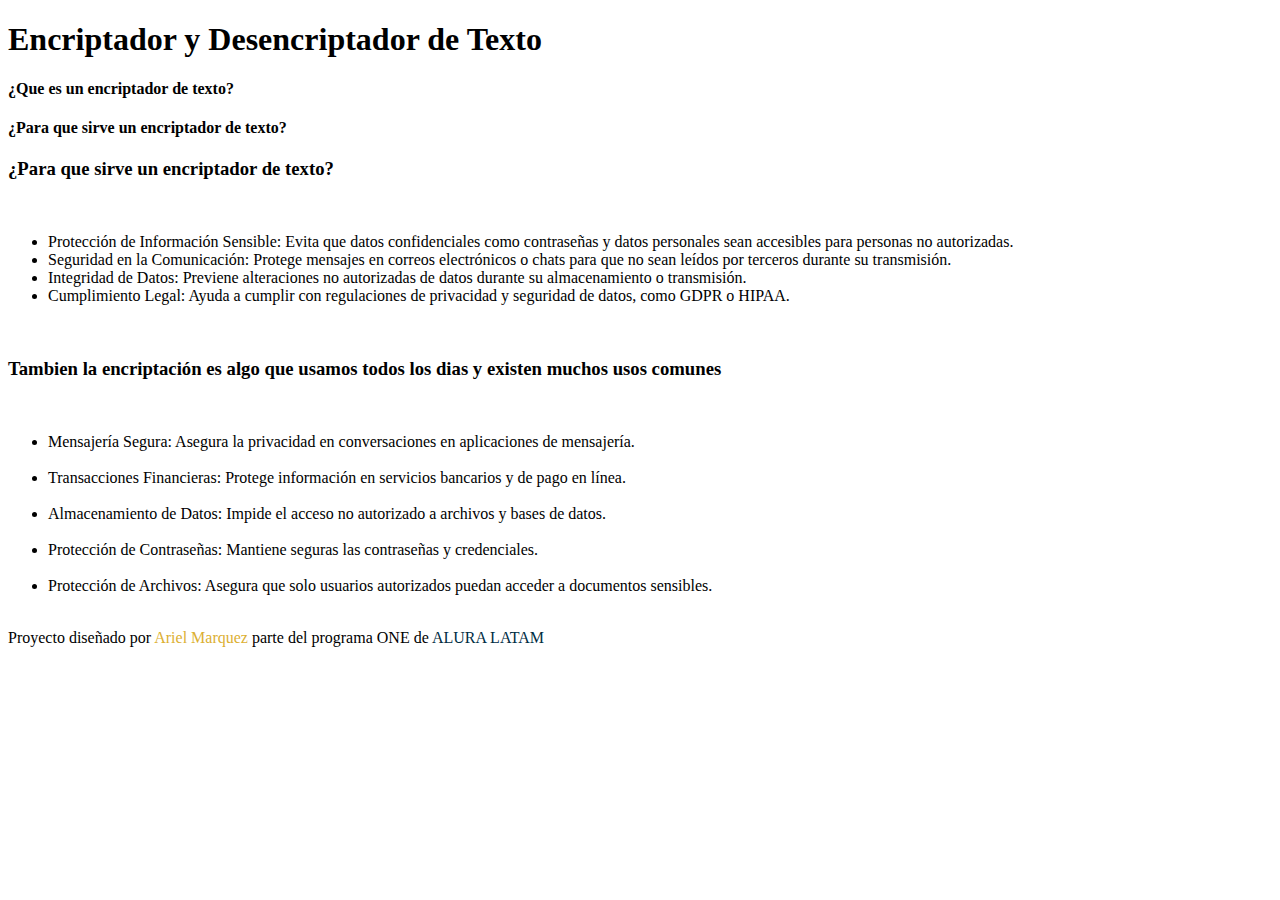
==== para-que.html @ b611e335 "Proyecto Subido" ====
<!DOCTYPE html>
<html lang="en">
<head>
    <meta charset="UTF-8">
    <meta name="viewport" content="width=device-width, initial-scale=1.0">
    <meta http-equiv="X-UA-Compatible" content="IE=edge">
    <link rel="stylesheet" href="styles/style.css">
    <title>Encriptador y Desencriptador de texto</title>
</head>
<body>
    <header class="header">
        
        <a href="index.html" style="color: inherit; text-decoration: none;"><h1><b>Encriptador y Desencriptador de Texto</b></h1></a>
        <!--<img class ="header__image" src="assets/alura logo.png.png"><!-->
        <nav class="header__nav">    
            <a href="que-es.html"style="color: inherit; text-decoration: none;"><h4>¿Que es un encriptador de texto?</h4></a>
            <a href="para-que.html"style="color: inherit; text-decoration: none;"><h4>¿Para que sirve un encriptador de texto?</h4></a>
        </nav>
    </header>
    <main class="main">
        <div class="main_div_explicacion">
        <h3>¿Para que sirve un encriptador de texto?</h3><br>
        <ul>
            <li>Protección de Información Sensible: Evita que datos confidenciales como contraseñas y datos personales sean accesibles para personas no autorizadas.</li>
            <li>Seguridad en la Comunicación: Protege mensajes en correos electrónicos o chats para que no sean leídos por terceros durante su transmisión.</li>
            <li>Integridad de Datos: Previene alteraciones no autorizadas de datos durante su almacenamiento o transmisión.</li>
            <li>Cumplimiento Legal: Ayuda a cumplir con regulaciones de privacidad y seguridad de datos, como GDPR o HIPAA.</li>
        </ul>
        <br>
        <h3><p>Tambien la encriptación es algo que usamos todos los dias y existen muchos usos comunes</p></h3><br>
        <ul>
            <li>Mensajería Segura: Asegura la privacidad en conversaciones en aplicaciones de mensajería.</li><br>
            <li>Transacciones Financieras: Protege información en servicios bancarios y de pago en línea.</li><br>
            <li>Almacenamiento de Datos: Impide el acceso no autorizado a archivos y bases de datos.</li><br>
            <li>Protección de Contraseñas: Mantiene seguras las contraseñas y credenciales.</li><br>
            <li>Protección de Archivos: Asegura que solo usuarios autorizados puedan acceder a documentos sensibles.</li><br>
        </ul>
        </div>
    </main>
    <footer class="footer__proyecto">
        Proyecto diseñado por <a href="https://www.linkedin.com/in/ariel-marquez-it/"style="color:#DCAF32; text-decoration: none;">Ariel Marquez</a> parte del programa ONE de <a href="https://www.aluracursos.com/promo/AprendeConAluraLatam?utm_source=google&utm_medium=cpc&utm_campaign=AL_PRF_Search_Institucional&gad_source=1&gclid=Cj0KCQjwrKu2BhDkARIsAD7GBou62vE-oV6_zSq5Z2-sAaBNPlsy6TsGC7CIp-uxsdtZ5qS6CR3jwZYaAuVrEALw_wcB" style="color: #002c43; text-decoration: none;"> ALURA LATAM</a>
    </footer>
</body>
</html>
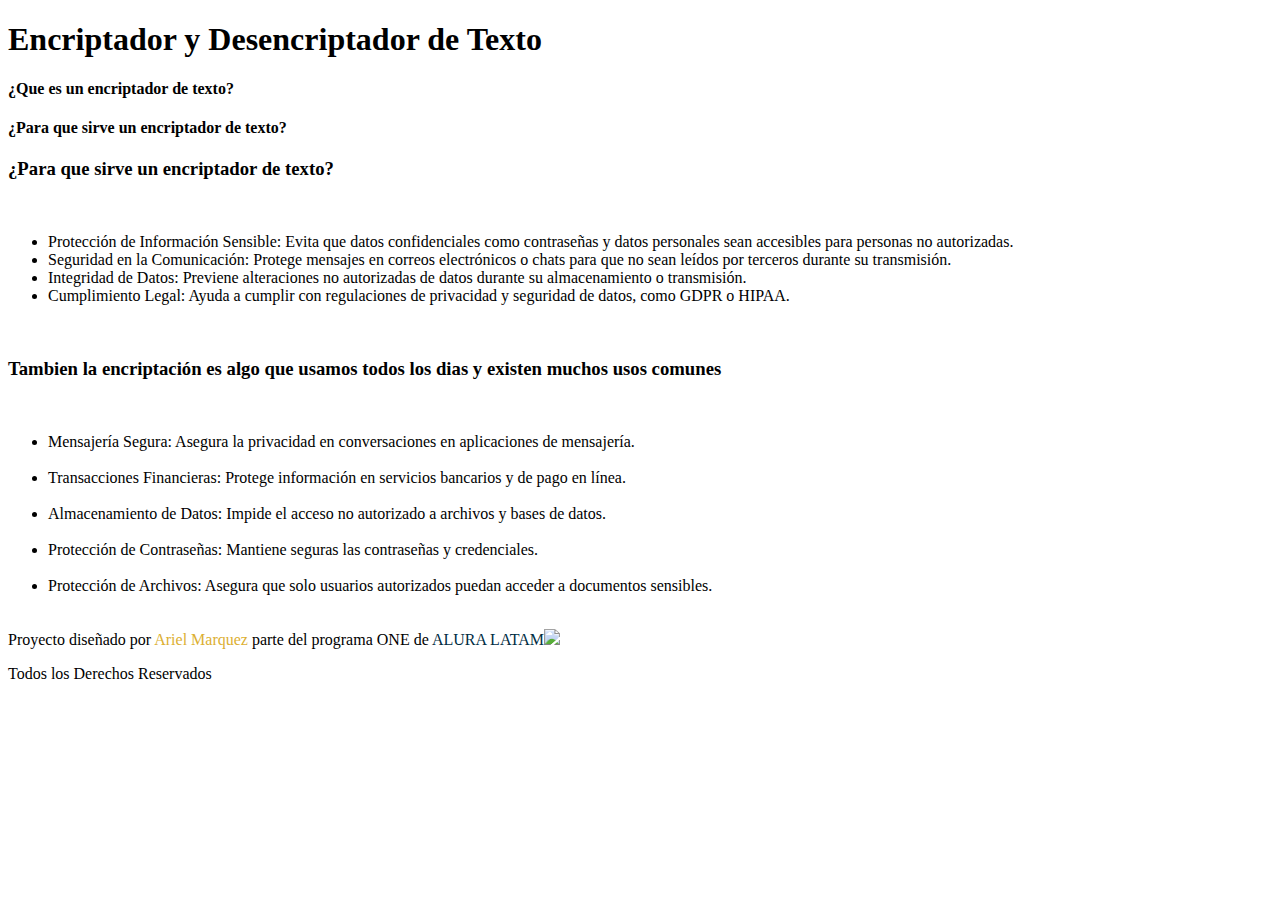
==== commit d008843f: "Derechos añadidos" ====
--- a/para-que.html
+++ b/para-que.html
@@ -38,7 +38,8 @@
         </div>
     </main>
     <footer class="footer__proyecto">
-        Proyecto diseñado por <a href="https://www.linkedin.com/in/ariel-marquez-it/"style="color:#DCAF32; text-decoration: none;">Ariel Marquez</a> parte del programa ONE de <a href="https://www.aluracursos.com/promo/AprendeConAluraLatam?utm_source=google&utm_medium=cpc&utm_campaign=AL_PRF_Search_Institucional&gad_source=1&gclid=Cj0KCQjwrKu2BhDkARIsAD7GBou62vE-oV6_zSq5Z2-sAaBNPlsy6TsGC7CIp-uxsdtZ5qS6CR3jwZYaAuVrEALw_wcB" style="color: #002c43; text-decoration: none;"> ALURA LATAM</a>
+        <p>Proyecto diseñado por <a href="https://www.linkedin.com/in/ariel-marquez-it/"style="color:#DCAF32; text-decoration: none;">Ariel Marquez</a> parte del programa ONE de <a href="https://www.aluracursos.com/promo/AprendeConAluraLatam?utm_source=google&utm_medium=cpc&utm_campaign=AL_PRF_Search_Institucional&gad_source=1&gclid=Cj0KCQjwrKu2BhDkARIsAD7GBou62vE-oV6_zSq5Z2-sAaBNPlsy6TsGC7CIp-uxsdtZ5qS6CR3jwZYaAuVrEALw_wcB" style="color: #002c43; text-decoration: none;">ALURA LATAM<img class="footer__proyecto_imagen"src="assets/alura logo.png.png"></a></p>
+        <p>Todos los Derechos Reservados</p>
     </footer>
 </body>
-</html>+</html>
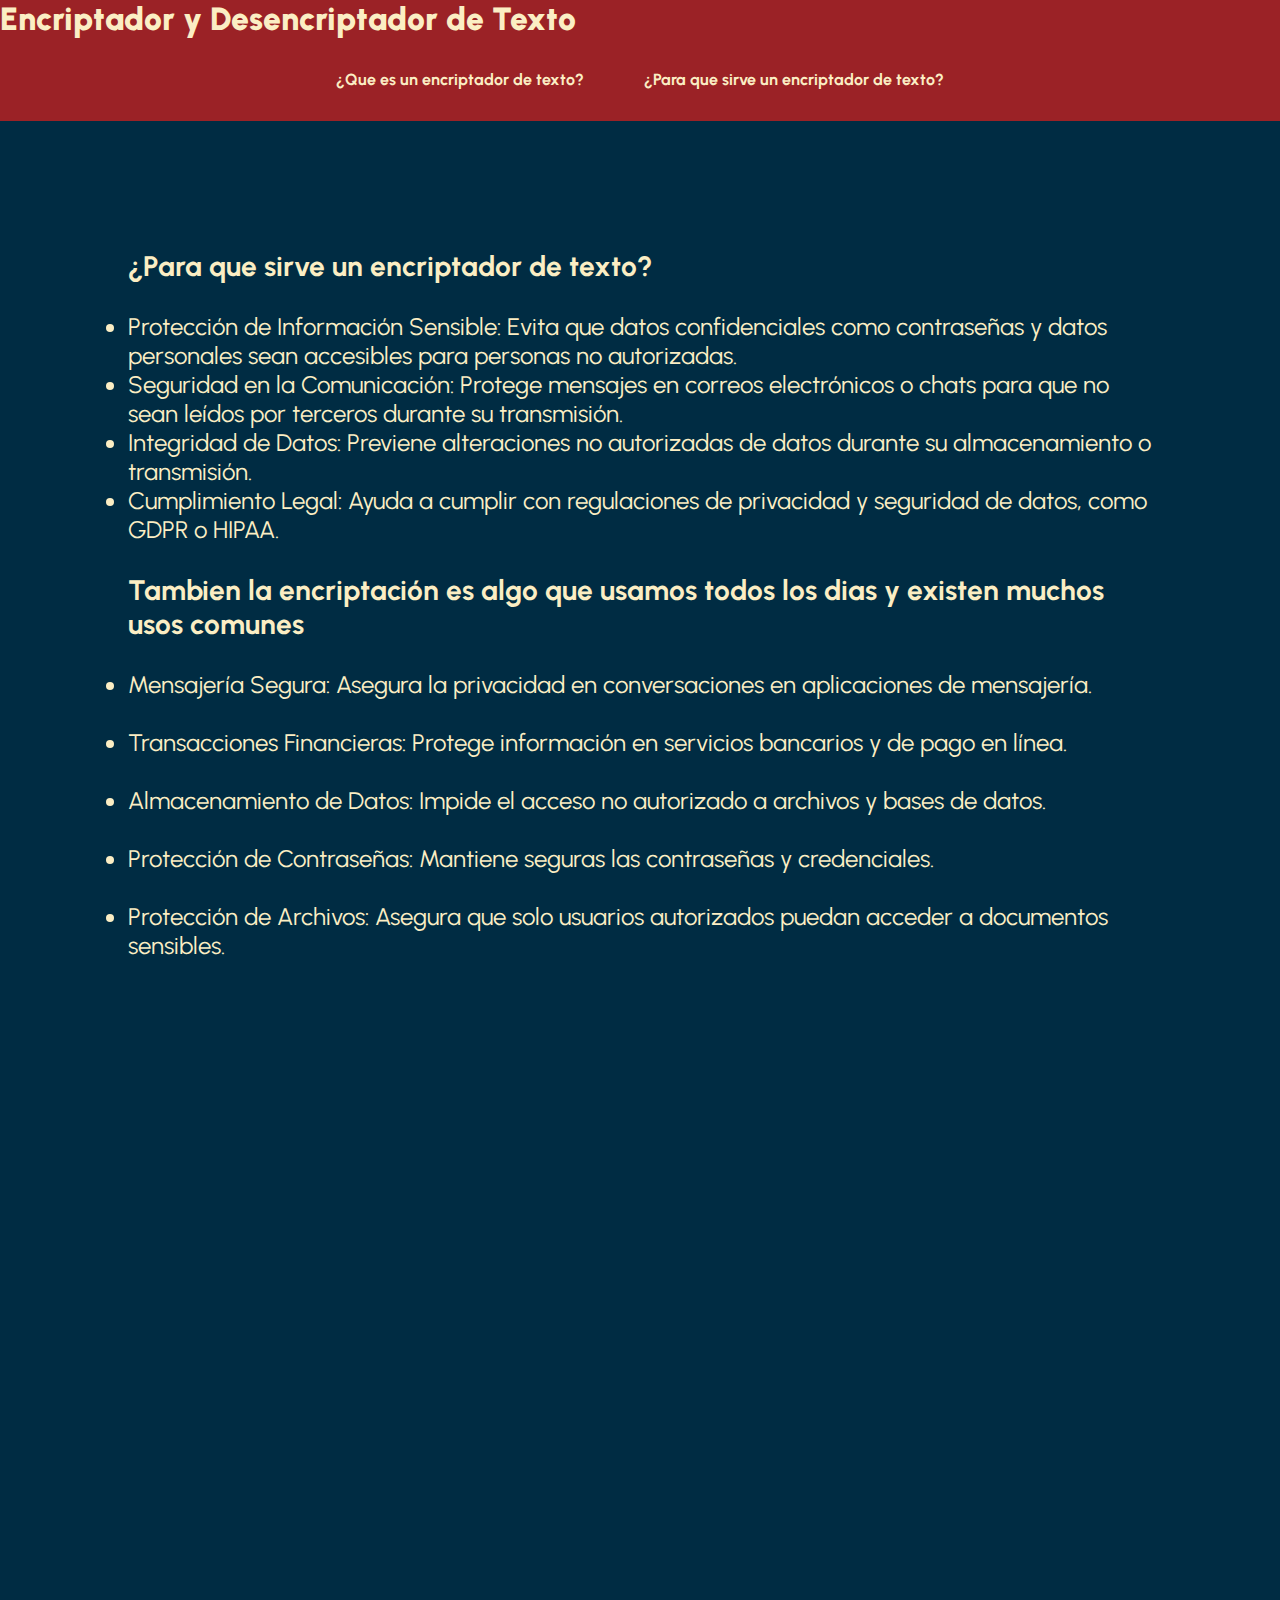
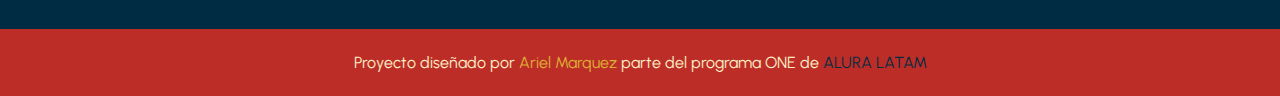
==== commit 5df3849a: "Corrección de Archivos" ====
--- a/para-que.html
+++ b/para-que.html
@@ -38,8 +38,7 @@
         </div>
     </main>
     <footer class="footer__proyecto">
-        <p>Proyecto diseñado por <a href="https://www.linkedin.com/in/ariel-marquez-it/"style="color:#DCAF32; text-decoration: none;">Ariel Marquez</a> parte del programa ONE de <a href="https://www.aluracursos.com/promo/AprendeConAluraLatam?utm_source=google&utm_medium=cpc&utm_campaign=AL_PRF_Search_Institucional&gad_source=1&gclid=Cj0KCQjwrKu2BhDkARIsAD7GBou62vE-oV6_zSq5Z2-sAaBNPlsy6TsGC7CIp-uxsdtZ5qS6CR3jwZYaAuVrEALw_wcB" style="color: #002c43; text-decoration: none;">ALURA LATAM<img class="footer__proyecto_imagen"src="assets/alura logo.png.png"></a></p>
-        <p>Todos los Derechos Reservados</p>
+        Proyecto diseñado por <a href="https://www.linkedin.com/in/ariel-marquez-it/"style="color:#DCAF32; text-decoration: none;">Ariel Marquez</a> parte del programa ONE de <a href="https://www.aluracursos.com/promo/AprendeConAluraLatam?utm_source=google&utm_medium=cpc&utm_campaign=AL_PRF_Search_Institucional&gad_source=1&gclid=Cj0KCQjwrKu2BhDkARIsAD7GBou62vE-oV6_zSq5Z2-sAaBNPlsy6TsGC7CIp-uxsdtZ5qS6CR3jwZYaAuVrEALw_wcB" style="color: #002c43; text-decoration: none;"> ALURA LATAM</a>
     </footer>
 </body>
-</html>
+</html>--- a/styles/style.css
+++ b/styles/style.css
@@ -0,0 +1,224 @@
+@import url('https://fonts.googleapis.com/css2?family=Urbanist:ital,wght@0,100..900;1,100..900&display=swap');
+@import url('https://fonts.googleapis.com/css2?family=Urbanist:ital,wght@1,100..900&display=swap');
+
+
+:root{
+    --beige: #fbeec4;
+    --black-olive: #002c43;
+    --outer-space: #526b63;
+    --bronze: #D67B35;
+    --garnet: #9B2226;
+    --font-urbanist: "Urbanist", sans-serif;
+}
+
+*{
+    padding: 0%;
+    margin: 0%;
+}
+
+/* ===================================================================
+ * # ¿QUE ES UN ENCRIPTADOR DE TEXTO?
+ *==================================================================*/
+
+body{
+    box-sizing: border-box;
+    background-color: var(--black-olive)
+}
+
+
+/* ------------------------------------------------------------------- 
+ * header
+ * ------------------------------------------------------------------- */ 
+
+.header{
+    padding: 0% 0% 0% 0%;
+    font-family: var(--font-urbanist);
+    color: var(--beige);
+    background-color: var(--garnet);
+}
+
+.header__nav{
+    padding: 2rem;
+    display: flex;
+    justify-content: center;
+    gap: 5%;
+    
+}
+
+.head__nav_link{
+    font-size: 1rem;
+    font-weight: 100%;
+    text-decoration: none;
+}
+
+
+
+/* ------------------------------------------------------------------- 
+ * main
+ * ------------------------------------------------------------------- */ 
+.main{
+    background-color: var(--black-olive);
+    color: var(--beige);
+    font-family: var(--font-urbanist);
+    font-size: 1rem;
+}
+
+.section{
+    display: flex;
+    justify-content: center;
+}
+
+
+.main__div_encriptador{
+    font-size: 2rem;
+    text-align:left;
+    padding:3%;
+    margin: 0%;
+    gap: 3%;
+    display: flex;
+    justify-content: center;
+    flex-direction: column;
+    gap: 5%;
+}
+
+.main__div_desencriptador{
+    font-size: 2rem;
+    text-align:left;
+    padding:3%;
+    margin: 0%;
+    gap: 3%;
+    display: flex;
+    justify-content: center;
+    flex-direction: column;
+}
+
+
+.main__div_input{
+    box-sizing: border-box;
+    height: 250px;
+    width: 100%;
+    padding: 12px 15px;
+    background-color: var(--outer-space);
+    color: var(--beige);
+    font-family: var(--font-urbanist);
+    font-size: 1rem;
+    border-radius: 24px;
+    border:none;
+    border-bottom: 7px solid var(--bronze);
+    -webkit-transition: 0.5s;
+    transition: 1s;
+    resize: none;
+    outline: none;
+}
+
+
+.main_div_letraspermitidas{
+    font-size: 1rem;
+}
+
+.main__div_buttons{
+    display: flex;
+    justify-content: center;
+}
+
+.main__div_buttonEncriptar{
+    box-sizing: border-box;
+    background-color: var(--bronze);
+    color: var(--black-olive);
+    padding: 23px 50px;
+    margin: 10px;
+    font-family: var(--font-urbanist);
+    font-weight: 600;
+    border-radius: 24px;
+    text-align: center;
+
+}
+
+.main__div_buttonDesencriptar{
+    box-sizing: border-box;
+    background-color: var(--bronze);
+    color: var(--black-olive);
+    padding: 23px 50px;
+    margin: 10px;
+    font-family: "Urbanist", sans-serif;
+    font-weight: 600;
+    border-radius: 24px;
+    text-align: center;
+}
+/* ------------------------------------------------------------------- 
+ * FOOTER
+ * ------------------------------------------------------------------- */ 
+
+.main__div_final{
+    box-sizing: border-box;
+    text-align: center;
+    padding-bottom: 10%;
+}
+
+.footer__proyecto{
+    background-color: #BD2D28;
+    padding: 1.5rem;
+    font-size: 1rem;
+    font-family: var(--font-urbanist);
+    color: var(--beige);
+    text-align: center;
+    text-decoration: none;
+}
+
+.footer__proyecto_imagen{
+    width: 3rem;
+}
+
+/* ===================================================================
+ * # ¿QUE ES UN ENCRIPTADOR DE TEXTO?
+ *==================================================================*/
+
+/* ------------------------------------------------------------------- 
+ * MAIN:
+ * ------------------------------------------------------------------- */ 
+.main_div_explicacion{
+    display: flex;
+    flex-direction: column;
+    padding: 10%;
+    font-size: 1.5rem;
+    margin-bottom: 40%;
+
+}
+
+.footer__proyecto{
+    background-color: #BD2D28;
+    padding: 1.5rem;
+    font-size: 1rem;
+    font-family: var(--font-urbanist);
+    color: var(--beige);
+    text-align: center;
+    text-decoration: none;
+}
+
+/* ===================================================================
+ * # ¿PARA QUE SRIVE UN ENCRIPTADOR DE TEXTO?
+ *==================================================================*/
+
+/*--------------------------------------------
+    *RESPONSIVE
+---------------------------------------------*/    
+
+@media(max-width:650px){
+    .header{
+        background-color: var(--garnet);
+        padding: 5%;
+    }
+
+    .section{
+        flex-direction: column;
+    }
+
+    .main__div_input{
+        height: 8rem;
+    }
+
+    .main__div_buttons{
+        flex-direction: column;
+    }
+
+}
